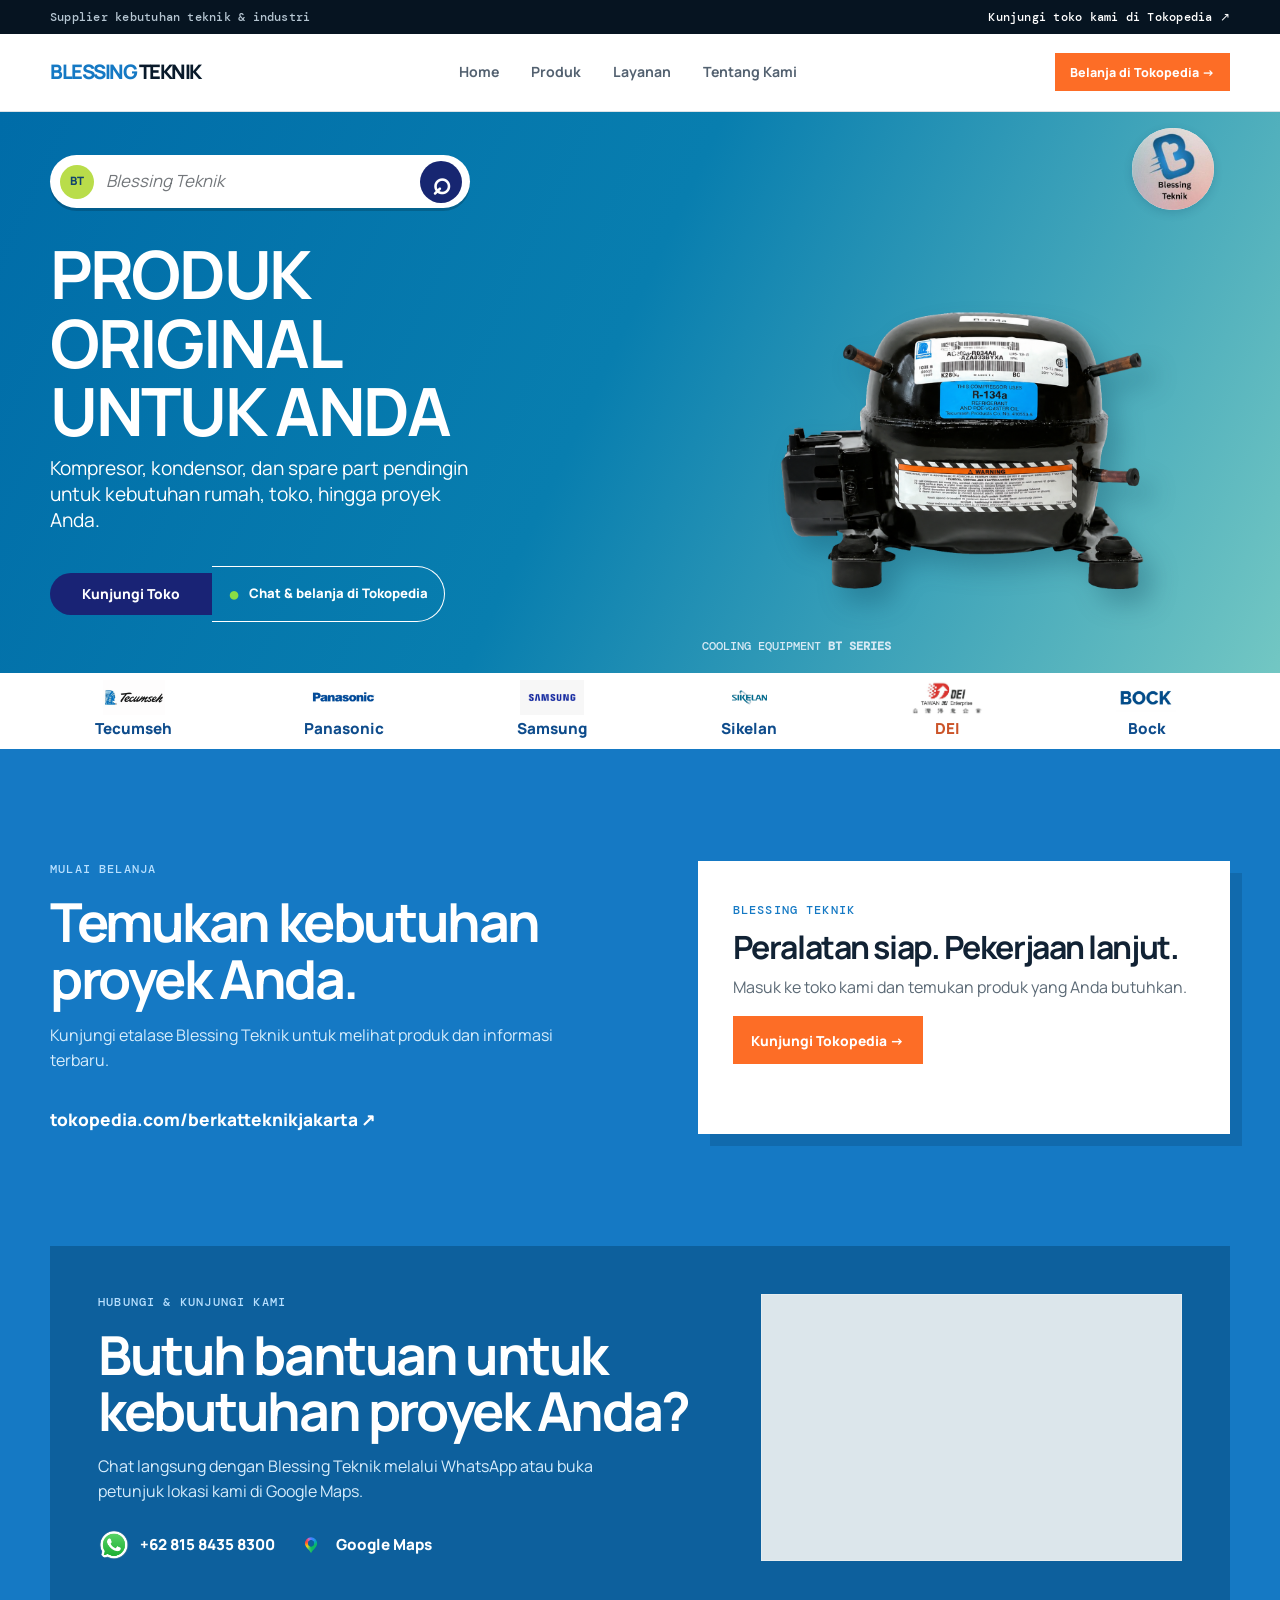
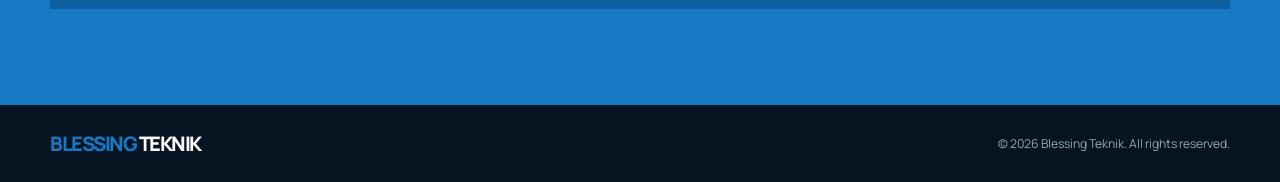
==== index.html @ a5078487 "Blend compressor cutout into hero background" ====
<!doctype html>
<html lang="id">
  <head>
    <meta charset="UTF-8" />
    <meta name="viewport" content="width=device-width, initial-scale=1.0" />
    <meta name="description" content="Blessing Teknik - supplier kebutuhan teknik, kompresor, dan peralatan industri." />
    <title>Blessing Teknik | Kebutuhan Teknik & Industri</title>
    <link rel="preconnect" href="https://fonts.googleapis.com" />
    <link rel="preconnect" href="https://fonts.gstatic.com" crossorigin />
    <link href="https://fonts.googleapis.com/css2?family=DM+Mono:wght@400;500&family=Manrope:wght@400;500;600;700;800&display=swap" rel="stylesheet" />
    <link rel="stylesheet" href="style.css" />
    <link rel="stylesheet" href="brand-strip.css" />
    <link rel="stylesheet" href="contact-map.css" />
  </head>
  <body class="home-page">
    <header class="site-header">
      <div class="utility-bar"><div class="container utility-content"><span>Supplier kebutuhan teknik & industri</span><a href="https://www.tokopedia.com/berkatteknikjakarta" target="_blank" rel="noreferrer">Kunjungi toko kami di Tokopedia ↗</a></div></div>
      <div class="container nav-wrap">
        <a class="brand" href="#top" aria-label="Blessing Teknik beranda"><span>BLESSING</span> TEKNIK</a>
        <button class="menu-toggle" type="button" aria-label="Buka navigasi" aria-expanded="false">Menu</button>
        <nav aria-label="Navigasi utama"><ul class="nav-links"><li><a href="index.html">Home</a></li><li><a href="products.html">Produk</a></li><li><a href="services.html">Layanan</a></li><li><a href="about.html">Tentang Kami</a></li></ul></nav>
        <a class="button button-small shop-link" href="https://www.tokopedia.com/berkatteknikjakarta" target="_blank" rel="noreferrer">Belanja di Tokopedia <span aria-hidden="true">→</span></a>
      </div>
    </header>

    <main id="top">
      <section class="hero hero-promo" aria-labelledby="hero-title">
        <div class="container hero-grid">
          <div class="hero-content">
            <div class="search-pill"><span class="owl-mark">BT</span><span>Blessing Teknik</span><span class="search-icon">⌕</span></div>
            <p class="eyebrow">Perlengkapan pendingin terpercaya</p>
            <h1 id="hero-title">PRODUK<br />ORIGINAL<br />UNTUK ANDA</h1>
            <p class="hero-copy">Kompresor, kondensor, dan spare part pendingin untuk kebutuhan rumah, toko, hingga proyek Anda.</p>
            <div class="hero-actions"><a class="button hero-contact" href="https://www.tokopedia.com/berkatteknikjakarta" target="_blank" rel="noreferrer">Kunjungi Toko</a><a class="whatsapp-link" href="https://www.tokopedia.com/berkatteknikjakarta" target="_blank" rel="noreferrer"><span>●</span> Chat &amp; belanja di Tokopedia</a></div>
          </div>
          <div class="hero-visual cooling-visual" aria-label="Kompresor pendingin Blessing Teknik"><img class="brand-badge" src="assets/blessing-teknik-logo.png" alt="Logo Blessing Teknik" /><img class="hero-compressor-photo" src="assets/hero-compressor-cutout.png" alt="Kompresor pendingin" /><p>COOLING EQUIPMENT <b>BT SERIES</b></p></div>
        </div>
        <div class="brand-strip"><div class="container"><div class="partner"><img src="assets/tecumseh-logo.png" alt="Tecumseh" /><span>Tecumseh</span></div><div class="partner"><img src="assets/panasonic-logo.png" alt="Panasonic" /><span>Panasonic</span></div><div class="partner"><img src="assets/samsung-logo.png" alt="Samsung" /><span>Samsung</span></div><div class="partner"><img src="assets/sikelan-logo.png" alt="Sikelan" /><span>Sikelan</span></div><div class="partner"><img src="assets/dei-logo.png" alt="DEI" /><span>DEI</span></div><div class="partner"><img src="assets/bock-logo.png" alt="Bock" /><span>Bock</span></div></div></div>
      </section>

      <section class="section products" id="products" aria-labelledby="products-title">
        <div class="container">
          <div class="section-heading split-heading"><div><p class="eyebrow">Pilihan kategori</p><h2 id="products-title">Kebutuhan teknik, satu tujuan.</h2></div><p>Temukan peralatan yang membantu pekerjaan tetap berjalan—dari pengadaan untuk workshop hingga kebutuhan di lapangan.</p></div>
          <div class="product-grid">
            <article class="product-card accent-blue"><div class="product-icon">01</div><p class="product-type">Kompresor & udara</p><h3>Tenaga andal untuk setiap pekerjaan.</h3><p>Solusi peralatan udara bertekanan untuk mendukung pekerjaan workshop dan industri.</p><a href="https://www.tokopedia.com/berkatteknikjakarta" target="_blank" rel="noreferrer">Lihat koleksi <span aria-hidden="true">→</span></a></article>
            <article class="product-card accent-yellow"><div class="product-icon">02</div><p class="product-type">Peralatan teknik</p><h3>Lengkapi meja kerja Anda.</h3><p>Pilihan alat dan perlengkapan yang dibuat untuk pekerjaan sehari-hari yang serius.</p><a href="https://www.tokopedia.com/berkatteknikjakarta" target="_blank" rel="noreferrer">Lihat koleksi <span aria-hidden="true">→</span></a></article>
            <article class="product-card accent-orange"><div class="product-icon">03</div><p class="product-type">Kebutuhan industri</p><h3>Siap menghadapi tuntutan proyek.</h3><p>Perlengkapan pilihan untuk menjaga pekerjaan teknis dan operasional tetap bergerak.</p><a href="https://www.tokopedia.com/berkatteknikjakarta" target="_blank" rel="noreferrer">Lihat koleksi <span aria-hidden="true">→</span></a></article>
          </div>
        </div>
      </section>

      <section class="solutions" id="solutions" aria-labelledby="solutions-title"><div class="container solutions-grid"><div class="solutions-number" aria-hidden="true">01</div><div><p class="eyebrow">Belanja lebih mudah</p><h2 id="solutions-title">Dari pencarian hingga checkout, dibuat sederhana.</h2></div><div class="solution-list"><article><span>01</span><div><h3>Pilih sesuai kebutuhan</h3><p>Jelajahi koleksi peralatan teknik di etalase Blessing Teknik.</p></div></article><article><span>02</span><div><h3>Belanja dengan nyaman</h3><p>Pesan langsung melalui Tokopedia dengan proses yang familiar dan aman.</p></div></article><article><span>03</span><div><h3>Siapkan pekerjaan Anda</h3><p>Dapatkan perlengkapan yang diperlukan untuk melanjutkan pekerjaan berikutnya.</p></div></article></div></div></section>

      <section class="section about" id="about" aria-labelledby="about-title"><div class="container about-grid"><div><p class="eyebrow">Tentang Blessing Teknik</p><h2 id="about-title">Pilihan praktis untuk kebutuhan teknis Anda.</h2></div><div class="about-copy"><p>Kami percaya peralatan yang tepat membuat pekerjaan lebih lancar. Karena itu, Blessing Teknik hadir untuk membantu Anda menemukan produk teknik dan industri yang sesuai—dengan belanja mudah melalui Tokopedia.</p><a class="text-link" href="https://www.tokopedia.com/berkatteknikjakarta" target="_blank" rel="noreferrer">Kunjungi toko kami <span aria-hidden="true">→</span></a></div></div></section>

      <section class="contact" id="contact" aria-labelledby="contact-title"><div class="container contact-grid"><div><p class="eyebrow">Mulai belanja</p><h2 id="contact-title">Temukan kebutuhan proyek Anda.</h2><p>Kunjungi etalase Blessing Teknik untuk melihat produk dan informasi terbaru.</p><a class="contact-shop" href="https://www.tokopedia.com/berkatteknikjakarta" target="_blank" rel="noreferrer">tokopedia.com/berkatteknikjakarta ↗</a></div><div class="shop-panel"><span class="panel-kicker">BLESSING TEKNIK</span><h3>Peralatan siap. Pekerjaan lanjut.</h3><p>Masuk ke toko kami dan temukan produk yang Anda butuhkan.</p><a class="button" href="https://www.tokopedia.com/berkatteknikjakarta" target="_blank" rel="noreferrer">Kunjungi Tokopedia <span aria-hidden="true">→</span></a></div></div></section>
      <section class="visit-section" aria-labelledby="visit-title"><div class="container visit-card"><div><p class="eyebrow">Hubungi & kunjungi kami</p><h2 id="visit-title">Butuh bantuan untuk kebutuhan proyek Anda?</h2><p>Chat langsung dengan Blessing Teknik melalui WhatsApp atau buka petunjuk lokasi kami di Google Maps.</p><div class="visit-actions"><a class="icon-contact" href="https://wa.me/6281584358300" target="_blank" rel="noreferrer"><img src="assets/whatsapp-logo.png" alt="" /> <span>+62 815 8435 8300</span></a><a class="icon-contact" href="https://maps.app.goo.gl/YnMG17HojpCTLhSA7" target="_blank" rel="noreferrer"><img src="assets/maps-logo.png" alt="" /> <span>Google Maps</span></a></div></div><div class="map-preview"><iframe title="Lokasi Blessing Teknik" src="https://www.google.com/maps?q=-6.1469091,106.8199356&z=16&output=embed" loading="lazy"></iframe></div></div></section>
    </main>

    <footer class="site-footer"><div class="container footer-wrap"><a class="brand" href="#top"><span>BLESSING</span> TEKNIK</a><p>© 2026 Blessing Teknik. All rights reserved.</p></div></footer>
    <script src="script.js"></script>
  </body>
</html>
---- style.css ----
@import url('https://fonts.googleapis.com/css2?family=DM+Mono:wght@400;500&family=Manrope:wght@400;500;600;700;800&display=swap');

:root{--navy:#091a2b;--blue:#1579c4;--orange:#fd6d26;--yellow:#ffc62a;--off:#f3f5f5;--ink:#112234;--muted:#5c6a76;--line:#dce2e6;font-family:Manrope,Arial,sans-serif;color:var(--ink)}*{box-sizing:border-box}html{scroll-behavior:smooth}body{margin:0;line-height:1.6}a{color:inherit}h1,h2,h3,p{margin-top:0}h1,h2,h3{line-height:1.06;letter-spacing:-.045em}.container{width:min(1180px,calc(100% - 3rem));margin-inline:auto}.utility-bar{background:#061421;color:#b5c5d1;font:500 .73rem 'DM Mono',monospace;letter-spacing:.02em}.utility-content{display:flex;justify-content:space-between;padding:.55rem 0}.utility-content a{color:#fff;text-decoration:none}.site-header{position:relative;z-index:3;background:#fff;border-bottom:1px solid var(--line)}.nav-wrap,.footer-wrap{display:flex;align-items:center;justify-content:space-between;gap:1rem;min-height:77px}.brand{color:var(--navy);font-weight:800;font-size:1.25rem;letter-spacing:-.075em;text-decoration:none}.brand span{color:var(--blue)}.nav-links{display:flex;gap:2rem;margin:0;padding:0;list-style:none}.nav-links a{color:#536170;font-size:.88rem;font-weight:700;text-decoration:none}.nav-links a:hover{color:var(--blue)}.button{display:inline-block;padding:.9rem 1.15rem;border:0;background:var(--orange);color:#fff;font:800 .86rem Manrope,sans-serif;text-decoration:none;cursor:pointer;transition:transform .2s,background .2s}.button:hover{background:#dc5217;transform:translateY(-2px)}.button-small{padding:.68rem .95rem;font-size:.78rem}.menu-toggle{display:none}.hero{overflow:hidden;background:var(--navy);color:#fff}.hero-grid{display:grid;grid-template-columns:1.05fr .95fr;min-height:620px}.hero-content{align-self:center;padding:5rem 0;position:relative;z-index:1}h1{max-width:10ch;margin-bottom:1.35rem;font-size:clamp(3.1rem,6.2vw,6.2rem)}h2{font-size:clamp(2.35rem,4.2vw,4.35rem);margin-bottom:1rem}h3{font-size:1.45rem}.eyebrow{margin-bottom:1rem;color:var(--blue);font:500 .74rem 'DM Mono',monospace;letter-spacing:.1em;text-transform:uppercase}.hero .eyebrow{color:#77c8ff}.hero-copy{max-width:52ch;color:#bdcad4;font-size:1.1rem}.hero-actions{display:flex;align-items:center;flex-wrap:wrap;gap:1.4rem;margin-top:2rem}.text-link{color:var(--blue);font-size:.88rem;font-weight:800;text-decoration:none}.light-link{color:#fff}.hero-proof{display:flex;gap:2rem;margin-top:4.5rem}.hero-proof div{display:grid;gap:.1rem}.hero-proof strong{color:var(--yellow);font-size:1.2rem}.hero-proof span{color:#a7b7c4;font-size:.72rem}.hero-visual{position:relative;background:linear-gradient(140deg,#105c96,#0b3151);overflow:hidden;display:grid;align-content:center;justify-items:center}.hero-visual:before{content:"";position:absolute;inset:0;background:repeating-linear-gradient(90deg,transparent 0 74px,rgba(255,255,255,.06) 75px 76px)}.pressure-mark{position:absolute;top:2.4rem;right:2.4rem;color:#75c7fc;font:500 1rem/1 'DM Mono',monospace;letter-spacing:.1em}.pressure-mark span{font-size:.55rem}.compressor-shape{width:min(82%,360px);height:280px;position:relative;border-radius:8px 38px 14px 14px;background:linear-gradient(105deg,#cad3d6,#f6f8f5 43%,#8f9da4);box-shadow:20px 28px 0 rgba(0,0,0,.17)}.compressor-panel{position:absolute;left:11%;top:15%;display:grid;place-items:center;height:44%;width:36%;border:6px solid #536168;background:#19374c;color:#fff;font-weight:800;font-size:1.2rem}.compressor-vent{position:absolute;right:10%;top:14%;width:34%;height:66%;background:repeating-linear-gradient(0deg,#65747a 0 7px,#cbd3d1 8px 13px)}.compressor-base{position:absolute;bottom:-14px;left:4%;width:92%;height:19px;border-radius:3px;background:#485358}.wheel{position:absolute;bottom:-35px;width:25px;height:25px;border-radius:50%;background:#1c262b}.wheel-one{left:14%}.wheel-two{right:14%}.hero-visual p{position:absolute;bottom:2rem;left:2rem;margin:0;font:500 .75rem 'DM Mono',monospace;color:#d7e9f4}.section{padding:7rem 0}.split-heading{display:grid;grid-template-columns:1.15fr .65fr;gap:3rem;align-items:end;margin-bottom:3.3rem}.split-heading>p{color:var(--muted);margin:0}.product-grid{display:grid;grid-template-columns:repeat(3,1fr);gap:1px;background:var(--line);border:1px solid var(--line)}.product-card{min-height:350px;padding:2.1rem;background:#fff;border-top:5px solid var(--blue)}.accent-yellow{border-top-color:var(--yellow)}.accent-orange{border-top-color:var(--orange)}.product-icon{color:#83909a;font:500 .75rem 'DM Mono',monospace}.product-type{margin:3.6rem 0 .65rem;color:var(--blue);font:500 .72rem 'DM Mono',monospace;letter-spacing:.06em;text-transform:uppercase}.accent-yellow .product-type{color:#b47a00}.accent-orange .product-type{color:#d85012}.product-card p:not(.product-type){color:var(--muted);font-size:.92rem}.product-card a{display:inline-block;margin-top:.6rem;color:var(--ink);font-size:.82rem;font-weight:800;text-decoration:none}.solutions{padding:7rem 0;background:var(--off)}.solutions-grid{display:grid;grid-template-columns:.25fr .9fr 1fr;gap:3rem}.solutions-number{color:var(--blue);font:500 .8rem 'DM Mono',monospace}.solution-list{border-top:1px solid #cbd4d8}.solution-list article{display:grid;grid-template-columns:40px 1fr;gap:1rem;padding:1.15rem 0;border-bottom:1px solid #cbd4d8}.solution-list span{color:var(--blue);font:500 .7rem 'DM Mono',monospace}.solution-list h3{margin-bottom:.28rem;font-size:1.08rem}.solution-list p{margin:0;color:var(--muted);font-size:.85rem}.about{background:var(--navy);color:#fff}.about-grid,.contact-grid{display:grid;grid-template-columns:1fr 1fr;gap:clamp(3rem,9vw,10rem)}.about .eyebrow{color:#76c9ff}.about-copy{align-self:end}.about-copy p{color:#bac9d4;font-size:1.13rem}.about .text-link{color:#fff}.contact{padding:7rem 0;background:var(--blue);color:#fff}.contact .eyebrow{color:#b8e0ff}.contact p{color:#d7edfc}.contact-shop{display:inline-block;margin-top:1rem;color:#fff;font-size:1.08rem;font-weight:800;text-decoration:none}.shop-panel{padding:2.2rem;background:#fff;color:var(--ink);box-shadow:12px 12px 0 rgba(5,40,67,.18)}.shop-panel h3{font-size:2rem;margin:.6rem 0}.shop-panel p{color:var(--muted)}.panel-kicker{color:var(--blue);font:500 .72rem 'DM Mono',monospace;letter-spacing:.1em}.site-footer{background:#061421;color:#94a7b5}.site-footer .brand{color:#fff}.site-footer p{margin:0;font-size:.76rem}
@media(max-width:760px){.container{width:min(100% - 2rem,1180px)}.utility-content{font-size:.64rem}.utility-content span{display:none}.nav-wrap{min-height:64px}.menu-toggle{display:block;border:0;background:transparent;color:var(--ink);font:800 .78rem Manrope,sans-serif;order:2}.shop-link{display:none}.nav-wrap nav{order:3}.nav-links{display:none;position:absolute;top:64px;left:0;right:0;padding:1.2rem 1rem;background:#fff;border-bottom:1px solid var(--line);flex-direction:column;gap:1rem}.nav-links.is-open{display:flex}.hero-grid,.split-heading,.solutions-grid,.about-grid,.contact-grid{grid-template-columns:1fr}.hero-content{padding:4.5rem 0 3rem}.hero-visual{min-height:330px}.hero-proof{margin-top:3rem;gap:1.1rem}.hero-proof strong{font-size:1rem}.section,.solutions,.contact{padding:4.5rem 0}.split-heading{gap:0}.product-grid{grid-template-columns:1fr}.product-card{min-height:auto}.product-type{margin-top:2.5rem}.solutions-grid{gap:1.5rem}.solutions-number{display:none}.footer-wrap{align-items:flex-start;flex-direction:column;min-height:0;padding:1.2rem 0}}

/* Promotional refrigeration hero based on the supplied banner reference. */
.hero-promo{background:linear-gradient(115deg,#006ca8 0%,#087eaf 46%,#77cac4 100%)}.hero-promo .hero-grid{min-height:510px}.hero-promo .hero-content{padding:2.7rem 0 3.2rem}.search-pill{display:flex;align-items:center;gap:.75rem;width:min(420px,100%);padding:.36rem .48rem .36rem .65rem;border-radius:999px;background:#fff;color:#73777b;font-size:1.05rem;font-style:italic;box-shadow:0 3px 0 rgba(0,0,0,.18)}.owl-mark,.search-icon{display:grid;place-items:center;border-radius:50%;font-style:normal;font-weight:800}.owl-mark{width:34px;height:34px;background:#b9dd4a;color:#12456c;font-size:.72rem}.search-icon{width:42px;height:42px;margin-left:auto;background:#172671;color:#fff;font-size:2rem;line-height:1}.hero-promo .eyebrow{display:none}.hero-promo h1{max-width:12ch;margin:2rem 0 .65rem;font-size:clamp(2.6rem,5.2vw,4.65rem);letter-spacing:-.035em;line-height:1.03}.hero-promo .hero-copy{max-width:35ch;font-size:1.2rem;line-height:1.35;color:#fff}.hero-promo .hero-actions{gap:0;margin-top:2rem}.hero-contact{border-radius:999px 0 0 999px;background:#192375;padding:.72rem 2rem}.hero-contact:hover{background:#101954}.whatsapp-link{display:inline-flex;align-items:center;gap:.55rem;border:1px solid #fff;border-left:0;border-radius:0 999px 999px 0;padding:.67rem 1rem;color:#fff;font-size:.82rem;font-weight:800;text-decoration:none}.whatsapp-link span{color:#8add45;font-size:1.25rem}.cooling-visual{min-height:510px;background:none}.cooling-visual:before{display:none}.brand-badge{position:absolute;top:1.5rem;right:1.2rem;display:grid;place-items:center;color:#16266e;text-align:center}.brand-badge b{display:grid;place-items:center;width:74px;height:38px;border-radius:50%;border:4px solid #16266e;font-size:1.65rem;letter-spacing:-.2em}.brand-badge small{margin-top:.25rem;font-size:.43rem;font-weight:800}.condenser{position:absolute;display:flex;gap:6px;padding:10px;background:#f4f2e9;border:2px solid #d4d5cd;box-shadow:0 7px 12px rgba(0,39,70,.2)}.condenser i{display:block;width:45px;height:45px;border-radius:50%;border:6px solid #252e35;background:repeating-conic-gradient(#1b2228 0deg 20deg,#4b5258 21deg 42deg);box-shadow:inset 0 0 0 2px #687079}.condenser-large{top:90px;left:31%;transform:scale(1.2)}.condenser-tall{top:65px;left:7%;padding:12px}.condenser-tall i{width:67px;height:67px}.condenser-wide{top:144px;right:-3%;transform:scale(.94)}.compressor{position:absolute;width:82px;height:105px;border-radius:16px 16px 9px 9px;background:linear-gradient(90deg,#071a27,#303b43 55%,#03080c);box-shadow:8px 9px 9px rgba(0,42,65,.2)}.compressor:before{content:"";position:absolute;top:-17px;left:16px;width:48px;height:25px;border-radius:50% 50% 20% 20%;background:#101a21}.compressor:after{content:"";position:absolute;bottom:-9px;left:8px;width:66px;height:12px;border-radius:2px;background:#172029}.compressor-left{bottom:83px;left:2%;transform:scale(.85)}.compressor-center{bottom:83px;left:24%;transform:scale(.92);background:linear-gradient(90deg,#071a27,#218298 55%,#03080c)}.compressor-tall{bottom:79px;right:25%;height:125px;width:65px}.compressor-right{bottom:81px;right:5%;transform:scale(1.05)}.blue-pump{position:absolute;bottom:24px;width:108px;height:64px;border-radius:45% 23% 30% 25%;background:linear-gradient(140deg,#52b5fb,#0051bd);box-shadow:7px 8px 10px rgba(0,39,70,.2)}.blue-pump:before{content:"";position:absolute;width:43px;height:43px;left:23px;top:10px;border:7px dotted #75c3ff;border-radius:50%}.pump-one{right:24%;transform:scale(.84)}.pump-two{right:3%;bottom:18px;transform:scale(1.12)}.cooling-visual p{bottom:1.2rem}.brand-strip{position:relative;z-index:1;background:#fff;color:#0e4c8c}.brand-strip .container{display:flex;align-items:center;justify-content:space-around;min-height:62px;font-weight:800;font-size:clamp(.75rem,1.7vw,1.4rem);letter-spacing:-.08em}.brand-strip span:nth-child(3){letter-spacing:.07em}.brand-strip span:nth-child(4){color:#347f8c}.brand-strip span:nth-child(5){color:#cb5429}
@media(max-width:760px){.hero-promo .hero-grid{min-height:0}.hero-promo .hero-content{padding:2rem 0 2.75rem}.hero-promo h1{font-size:clamp(2.55rem,12vw,3.8rem);margin:1.5rem 0 .75rem}.hero-promo .hero-copy{font-size:1rem}.cooling-visual{min-height:360px}.condenser-large{top:72px;left:26%;transform:scale(.85)}.condenser-tall{top:45px;left:2%;transform:scale(.7)}.condenser-wide{top:145px;right:-15%;transform:scale(.66)}.compressor-left{bottom:55px;left:2%;transform:scale(.57)}.compressor-center{bottom:54px;left:25%;transform:scale(.6)}.compressor-tall{bottom:54px;right:25%;transform:scale(.65)}.compressor-right{bottom:55px;right:4%;transform:scale(.67)}.blue-pump{bottom:10px;transform:scale(.55)}.pump-one{right:27%}.pump-two{right:2%}.brand-strip .container{min-height:48px;gap:.55rem;overflow:hidden;justify-content:flex-start;white-space:nowrap}.whatsapp-link{font-size:.68rem;padding:.72rem .8rem}.hero-contact{padding:.76rem 1.2rem}}

/* Customer-supplied product and brand artwork. */
.cooling-visual .brand-badge{top:1rem;right:1rem;width:82px;height:82px;object-fit:contain;border-radius:50%;background:#fff;box-shadow:0 3px 10px rgba(3,44,73,.16)}.hero-compressor-photo{position:absolute;right:0;bottom:1.8rem;width:min(96%,510px);max-height:390px;object-fit:contain;mix-blend-mode:multiply;filter:drop-shadow(12px 15px 12px rgba(1,46,73,.25))}.brand-strip .container{gap:clamp(.55rem,2.1vw,2rem)}.partner{display:grid;justify-items:center;align-content:center;gap:.05rem;min-width:68px;color:#0e4c8c;font-size:clamp(.55rem,1vw,.75rem);font-weight:800;letter-spacing:0}.partner img{display:block;width:clamp(42px,6vw,88px);height:25px;object-fit:contain;mix-blend-mode:multiply}.partner:nth-child(2) img{width:clamp(60px,9vw,130px)}.partner:nth-child(3) img{width:clamp(52px,7vw,96px)}.partner:nth-child(5){color:#cb5429}.partner.text-only{padding-top:9px}.partner span{text-transform:none}
@media(max-width:760px){.cooling-visual .brand-badge{width:62px;height:62px;top:.7rem;right:.7rem}.hero-compressor-photo{width:105%;right:-3%;bottom:1.25rem;max-height:285px}.brand-strip .container{gap:.3rem;justify-content:space-between;overflow:visible;white-space:normal}.partner{min-width:0;font-size:.46rem}.partner img{width:42px;height:19px}.partner:nth-child(2) img{width:55px}.partner:nth-child(3) img{width:48px}.partner.text-only{padding-top:6px}}
---- brand-strip.css ----
.brand-strip .container { min-height: 76px; gap: clamp(.7rem, 2.4vw, 2.4rem); }
.partner { gap: .18rem; min-width: 78px; font-size: clamp(.68rem, 1.2vw, .95rem); }
.partner img { width: clamp(54px, 7.2vw, 108px); height: 35px; }
.hero-compressor-photo { mix-blend-mode: normal; }
.home-page .products, .home-page .solutions, .home-page .about { display: none; }

@media (max-width: 760px) {
  .brand-strip .container { min-height: 58px; }
  .partner { font-size: .54rem; }
  .partner img { width: 48px; height: 24px; }
}
---- contact-map.css ----
.visit-section { padding: 0 0 6rem; background: var(--blue); color: #fff; }
.visit-card { display: grid; grid-template-columns: 1.2fr .8fr; gap: 2rem; padding: 3rem; background: #0d609d; }
.visit-card .eyebrow { color: #b8e0ff; }.visit-card h2 { max-width: 17ch; margin-bottom: .9rem; }.visit-card p:not(.eyebrow) { max-width: 53ch; color: #d7edfc; }
.visit-actions { display: flex; flex-wrap: wrap; gap: 1.25rem; margin-top: 1.5rem; }.icon-contact { display: inline-flex; align-items: center; gap: .6rem; color: #fff; font-size: .95rem; font-weight: 800; text-decoration: none; }.icon-contact img { width: 32px; height: 32px; object-fit: contain; }.icon-contact:first-child img { border-radius: 50%; }.icon-contact:hover { color: #b8e0ff; }
.map-preview { min-height: 250px; overflow: hidden; background: #dce6eb; box-shadow: inset 0 0 0 1px rgba(255,255,255,.25); }.map-preview iframe { display: block; width: 100%; height: 100%; min-height: 250px; border: 0; }
@media (max-width:760px) { .visit-section { padding-bottom: 4.5rem; }.visit-card { grid-template-columns: 1fr; padding: 2rem 1rem; }.map-preview, .map-preview iframe { min-height: 220px; } }
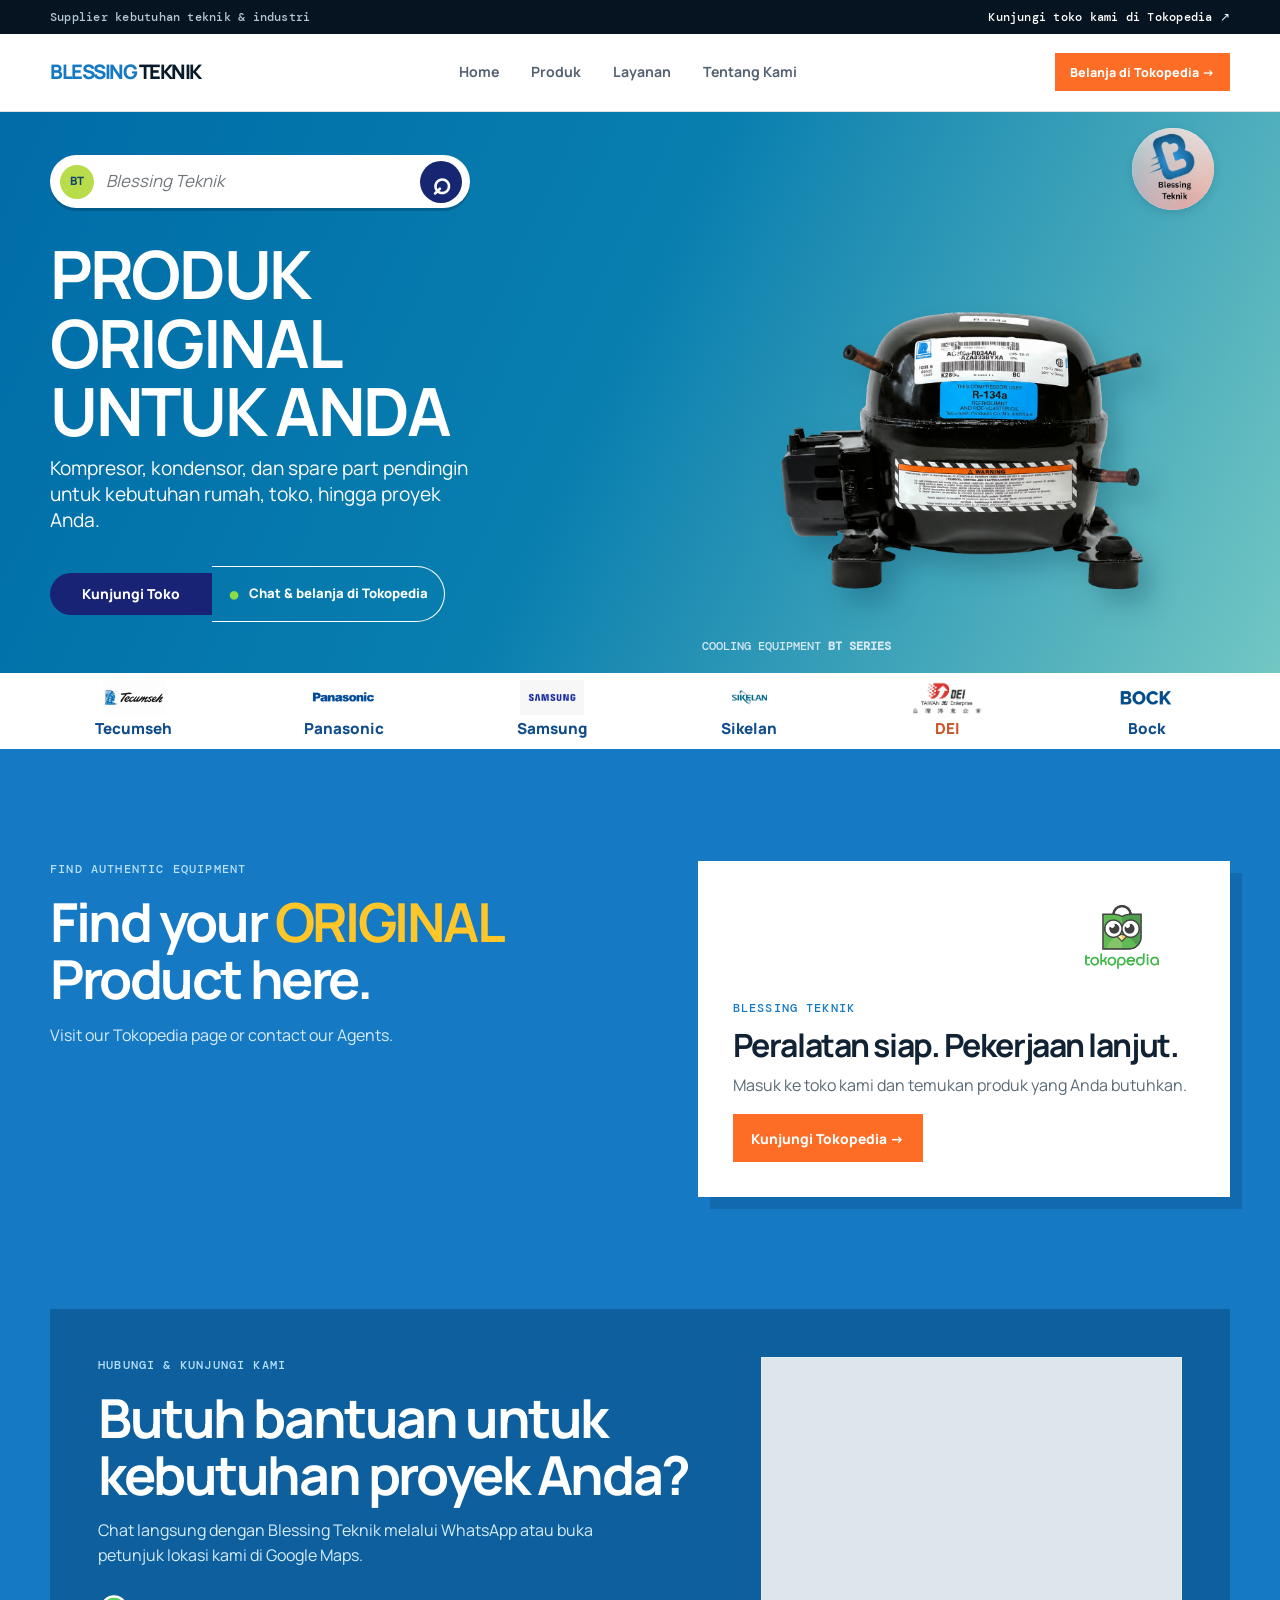
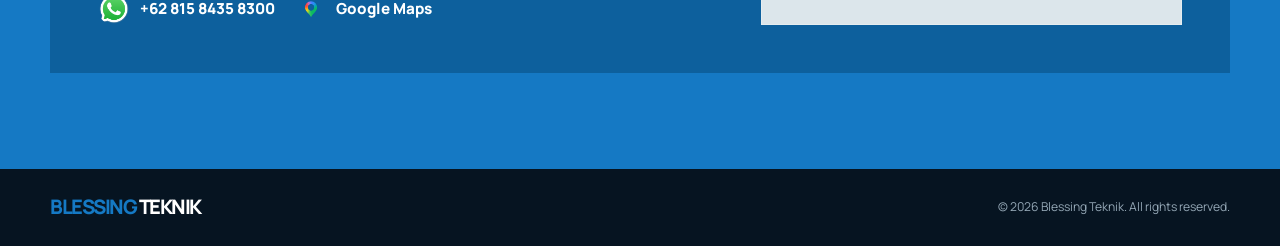
==== commit 8478d0dd: "Refresh Tokopedia call to action" ====
--- a/index.html
+++ b/index.html
@@ -53,7 +53,7 @@
 
       <section class="section about" id="about" aria-labelledby="about-title"><div class="container about-grid"><div><p class="eyebrow">Tentang Blessing Teknik</p><h2 id="about-title">Pilihan praktis untuk kebutuhan teknis Anda.</h2></div><div class="about-copy"><p>Kami percaya peralatan yang tepat membuat pekerjaan lebih lancar. Karena itu, Blessing Teknik hadir untuk membantu Anda menemukan produk teknik dan industri yang sesuai—dengan belanja mudah melalui Tokopedia.</p><a class="text-link" href="https://www.tokopedia.com/berkatteknikjakarta" target="_blank" rel="noreferrer">Kunjungi toko kami <span aria-hidden="true">→</span></a></div></div></section>
 
-      <section class="contact" id="contact" aria-labelledby="contact-title"><div class="container contact-grid"><div><p class="eyebrow">Mulai belanja</p><h2 id="contact-title">Temukan kebutuhan proyek Anda.</h2><p>Kunjungi etalase Blessing Teknik untuk melihat produk dan informasi terbaru.</p><a class="contact-shop" href="https://www.tokopedia.com/berkatteknikjakarta" target="_blank" rel="noreferrer">tokopedia.com/berkatteknikjakarta ↗</a></div><div class="shop-panel"><span class="panel-kicker">BLESSING TEKNIK</span><h3>Peralatan siap. Pekerjaan lanjut.</h3><p>Masuk ke toko kami dan temukan produk yang Anda butuhkan.</p><a class="button" href="https://www.tokopedia.com/berkatteknikjakarta" target="_blank" rel="noreferrer">Kunjungi Tokopedia <span aria-hidden="true">→</span></a></div></div></section>
+      <section class="contact" id="contact" aria-labelledby="contact-title"><div class="container contact-grid"><div><p class="eyebrow">Find authentic equipment</p><h2 id="contact-title">Find your <em>ORIGINAL</em> Product here.</h2><p>Visit our Tokopedia page or contact our Agents.</p></div><div class="shop-panel"><img class="tokopedia-logo" src="assets/tokopedia-logo.png" alt="Tokopedia" /><span class="panel-kicker">BLESSING TEKNIK</span><h3>Peralatan siap. Pekerjaan lanjut.</h3><p>Masuk ke toko kami dan temukan produk yang Anda butuhkan.</p><a class="button" href="https://www.tokopedia.com/berkatteknikjakarta" target="_blank" rel="noreferrer">Kunjungi Tokopedia <span aria-hidden="true">→</span></a></div></div></section>
       <section class="visit-section" aria-labelledby="visit-title"><div class="container visit-card"><div><p class="eyebrow">Hubungi & kunjungi kami</p><h2 id="visit-title">Butuh bantuan untuk kebutuhan proyek Anda?</h2><p>Chat langsung dengan Blessing Teknik melalui WhatsApp atau buka petunjuk lokasi kami di Google Maps.</p><div class="visit-actions"><a class="icon-contact" href="https://wa.me/6281584358300" target="_blank" rel="noreferrer"><img src="assets/whatsapp-logo.png" alt="" /> <span>+62 815 8435 8300</span></a><a class="icon-contact" href="https://maps.app.goo.gl/YnMG17HojpCTLhSA7" target="_blank" rel="noreferrer"><img src="assets/maps-logo.png" alt="" /> <span>Google Maps</span></a></div></div><div class="map-preview"><iframe title="Lokasi Blessing Teknik" src="https://www.google.com/maps?q=-6.1469091,106.8199356&z=16&output=embed" loading="lazy"></iframe></div></div></section>
     </main>
 
--- a/contact-map.css
+++ b/contact-map.css
@@ -4,3 +4,5 @@
 .visit-actions { display: flex; flex-wrap: wrap; gap: 1.25rem; margin-top: 1.5rem; }.icon-contact { display: inline-flex; align-items: center; gap: .6rem; color: #fff; font-size: .95rem; font-weight: 800; text-decoration: none; }.icon-contact img { width: 32px; height: 32px; object-fit: contain; }.icon-contact:first-child img { border-radius: 50%; }.icon-contact:hover { color: #b8e0ff; }
 .map-preview { min-height: 250px; overflow: hidden; background: #dce6eb; box-shadow: inset 0 0 0 1px rgba(255,255,255,.25); }.map-preview iframe { display: block; width: 100%; height: 100%; min-height: 250px; border: 0; }
 @media (max-width:760px) { .visit-section { padding-bottom: 4.5rem; }.visit-card { grid-template-columns: 1fr; padding: 2rem 1rem; }.map-preview, .map-preview iframe { min-height: 220px; } }
+.contact h2 em { color: var(--yellow); font-style: normal; }.shop-panel .tokopedia-logo { display: block; width: 145px; max-height: 82px; margin: 0 0 1rem auto; object-fit: contain; }
+@media (max-width:760px) { .shop-panel .tokopedia-logo { width: 120px; margin-left: 0; } }
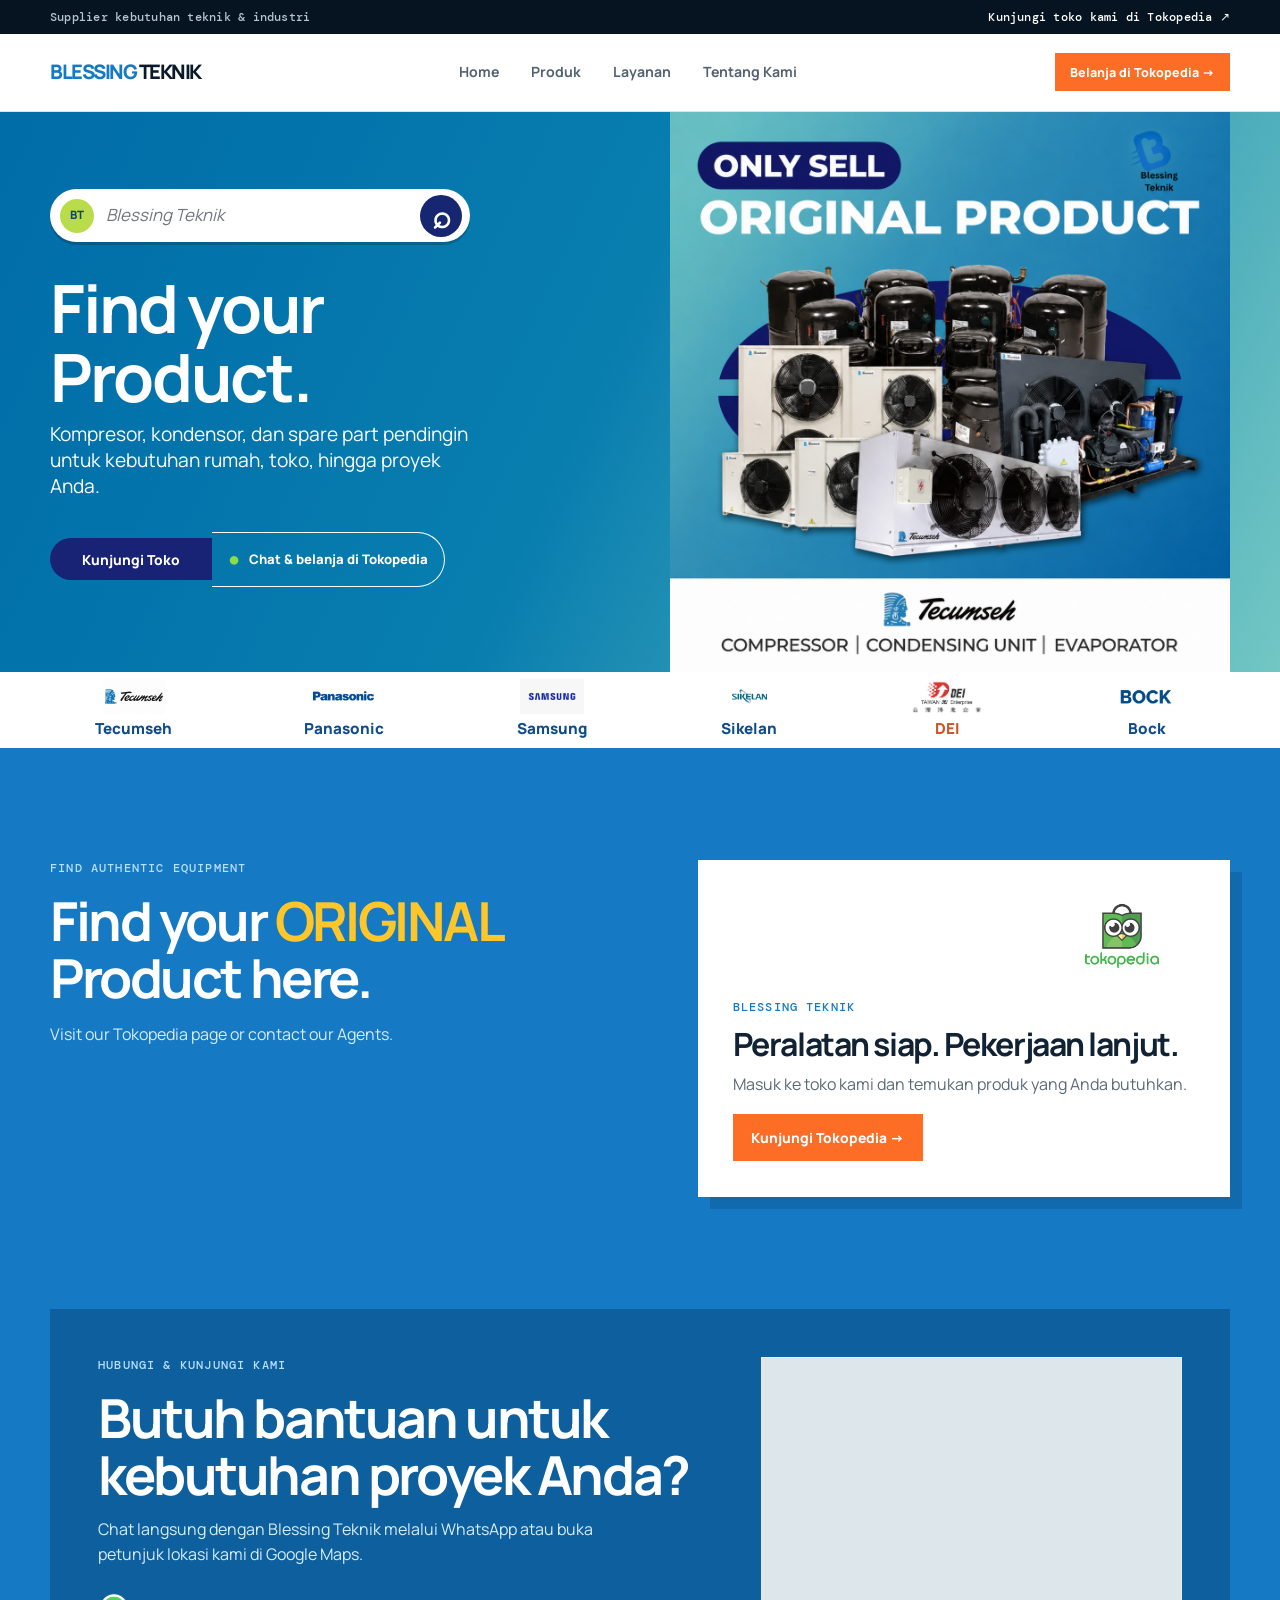
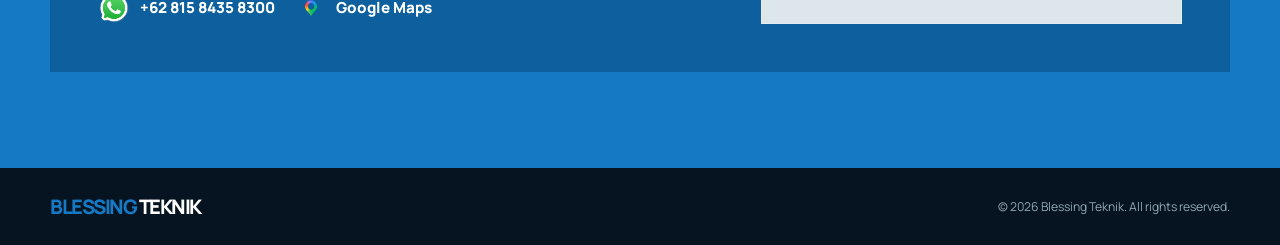
==== commit 1a207310: "Refresh homepage hero product collage" ====
--- a/index.html
+++ b/index.html
@@ -29,11 +29,11 @@
           <div class="hero-content">
             <div class="search-pill"><span class="owl-mark">BT</span><span>Blessing Teknik</span><span class="search-icon">⌕</span></div>
             <p class="eyebrow">Perlengkapan pendingin terpercaya</p>
-            <h1 id="hero-title">PRODUK<br />ORIGINAL<br />UNTUK ANDA</h1>
+            <h1 id="hero-title">Find your<br />Product.</h1>
             <p class="hero-copy">Kompresor, kondensor, dan spare part pendingin untuk kebutuhan rumah, toko, hingga proyek Anda.</p>
             <div class="hero-actions"><a class="button hero-contact" href="https://www.tokopedia.com/berkatteknikjakarta" target="_blank" rel="noreferrer">Kunjungi Toko</a><a class="whatsapp-link" href="https://www.tokopedia.com/berkatteknikjakarta" target="_blank" rel="noreferrer"><span>●</span> Chat &amp; belanja di Tokopedia</a></div>
           </div>
-          <div class="hero-visual cooling-visual" aria-label="Kompresor pendingin Blessing Teknik"><img class="brand-badge" src="assets/blessing-teknik-logo.png" alt="Logo Blessing Teknik" /><img class="hero-compressor-photo" src="assets/hero-compressor-cutout.png" alt="Kompresor pendingin" /><p>COOLING EQUIPMENT <b>BT SERIES</b></p></div>
+          <div class="hero-visual cooling-visual" aria-label="Produk pendingin Blessing Teknik"><img class="hero-collage" src="assets/hero-product-collage.png" alt="Pilihan produk pendingin Blessing Teknik" /></div>
         </div>
         <div class="brand-strip"><div class="container"><div class="partner"><img src="assets/tecumseh-logo.png" alt="Tecumseh" /><span>Tecumseh</span></div><div class="partner"><img src="assets/panasonic-logo.png" alt="Panasonic" /><span>Panasonic</span></div><div class="partner"><img src="assets/samsung-logo.png" alt="Samsung" /><span>Samsung</span></div><div class="partner"><img src="assets/sikelan-logo.png" alt="Sikelan" /><span>Sikelan</span></div><div class="partner"><img src="assets/dei-logo.png" alt="DEI" /><span>DEI</span></div><div class="partner"><img src="assets/bock-logo.png" alt="Bock" /><span>Bock</span></div></div></div>
       </section>
--- a/brand-strip.css
+++ b/brand-strip.css
@@ -2,6 +2,7 @@
 .partner { gap: .18rem; min-width: 78px; font-size: clamp(.68rem, 1.2vw, .95rem); }
 .partner img { width: clamp(54px, 7.2vw, 108px); height: 35px; }
 .hero-compressor-photo { mix-blend-mode: normal; }
+.hero-collage { display: block; width: 100%; height: 100%; object-fit: contain; }
 .home-page .products, .home-page .solutions, .home-page .about { display: none; }
 
 @media (max-width: 760px) {
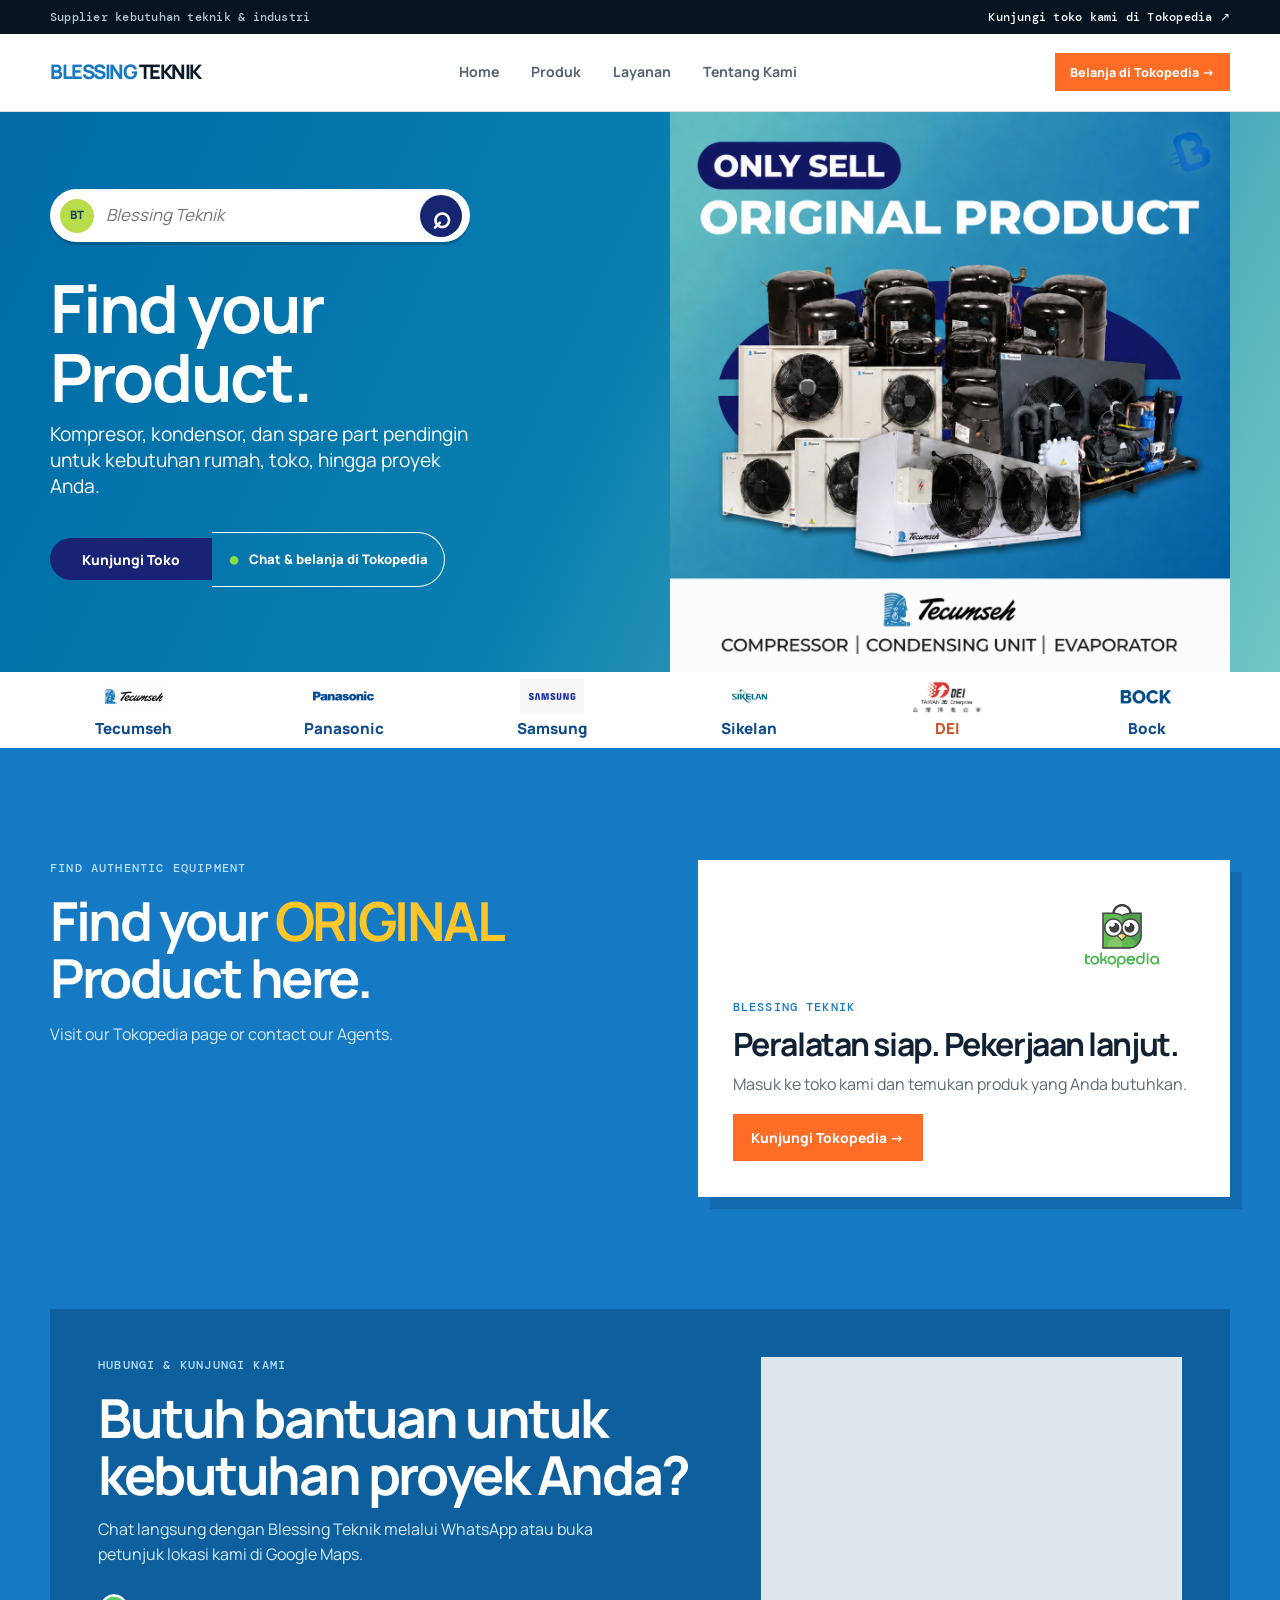
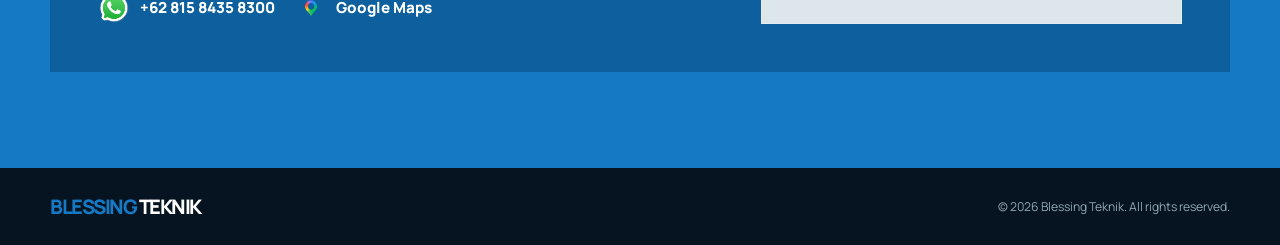
==== commit 23e2e5cf: "Refresh hero collage asset version" ====
--- a/index.html
+++ b/index.html
@@ -33,7 +33,7 @@
             <p class="hero-copy">Kompresor, kondensor, dan spare part pendingin untuk kebutuhan rumah, toko, hingga proyek Anda.</p>
             <div class="hero-actions"><a class="button hero-contact" href="https://www.tokopedia.com/berkatteknikjakarta" target="_blank" rel="noreferrer">Kunjungi Toko</a><a class="whatsapp-link" href="https://www.tokopedia.com/berkatteknikjakarta" target="_blank" rel="noreferrer"><span>●</span> Chat &amp; belanja di Tokopedia</a></div>
           </div>
-          <div class="hero-visual cooling-visual" aria-label="Produk pendingin Blessing Teknik"><img class="hero-collage" src="assets/hero-product-collage.png" alt="Pilihan produk pendingin Blessing Teknik" /></div>
+          <div class="hero-visual cooling-visual" aria-label="Produk pendingin Blessing Teknik"><img class="hero-collage" src="assets/hero-product-collage.png?v=2" alt="Pilihan produk pendingin Blessing Teknik" /></div>
         </div>
         <div class="brand-strip"><div class="container"><div class="partner"><img src="assets/tecumseh-logo.png" alt="Tecumseh" /><span>Tecumseh</span></div><div class="partner"><img src="assets/panasonic-logo.png" alt="Panasonic" /><span>Panasonic</span></div><div class="partner"><img src="assets/samsung-logo.png" alt="Samsung" /><span>Samsung</span></div><div class="partner"><img src="assets/sikelan-logo.png" alt="Sikelan" /><span>Sikelan</span></div><div class="partner"><img src="assets/dei-logo.png" alt="DEI" /><span>DEI</span></div><div class="partner"><img src="assets/bock-logo.png" alt="Bock" /><span>Bock</span></div></div></div>
       </section>
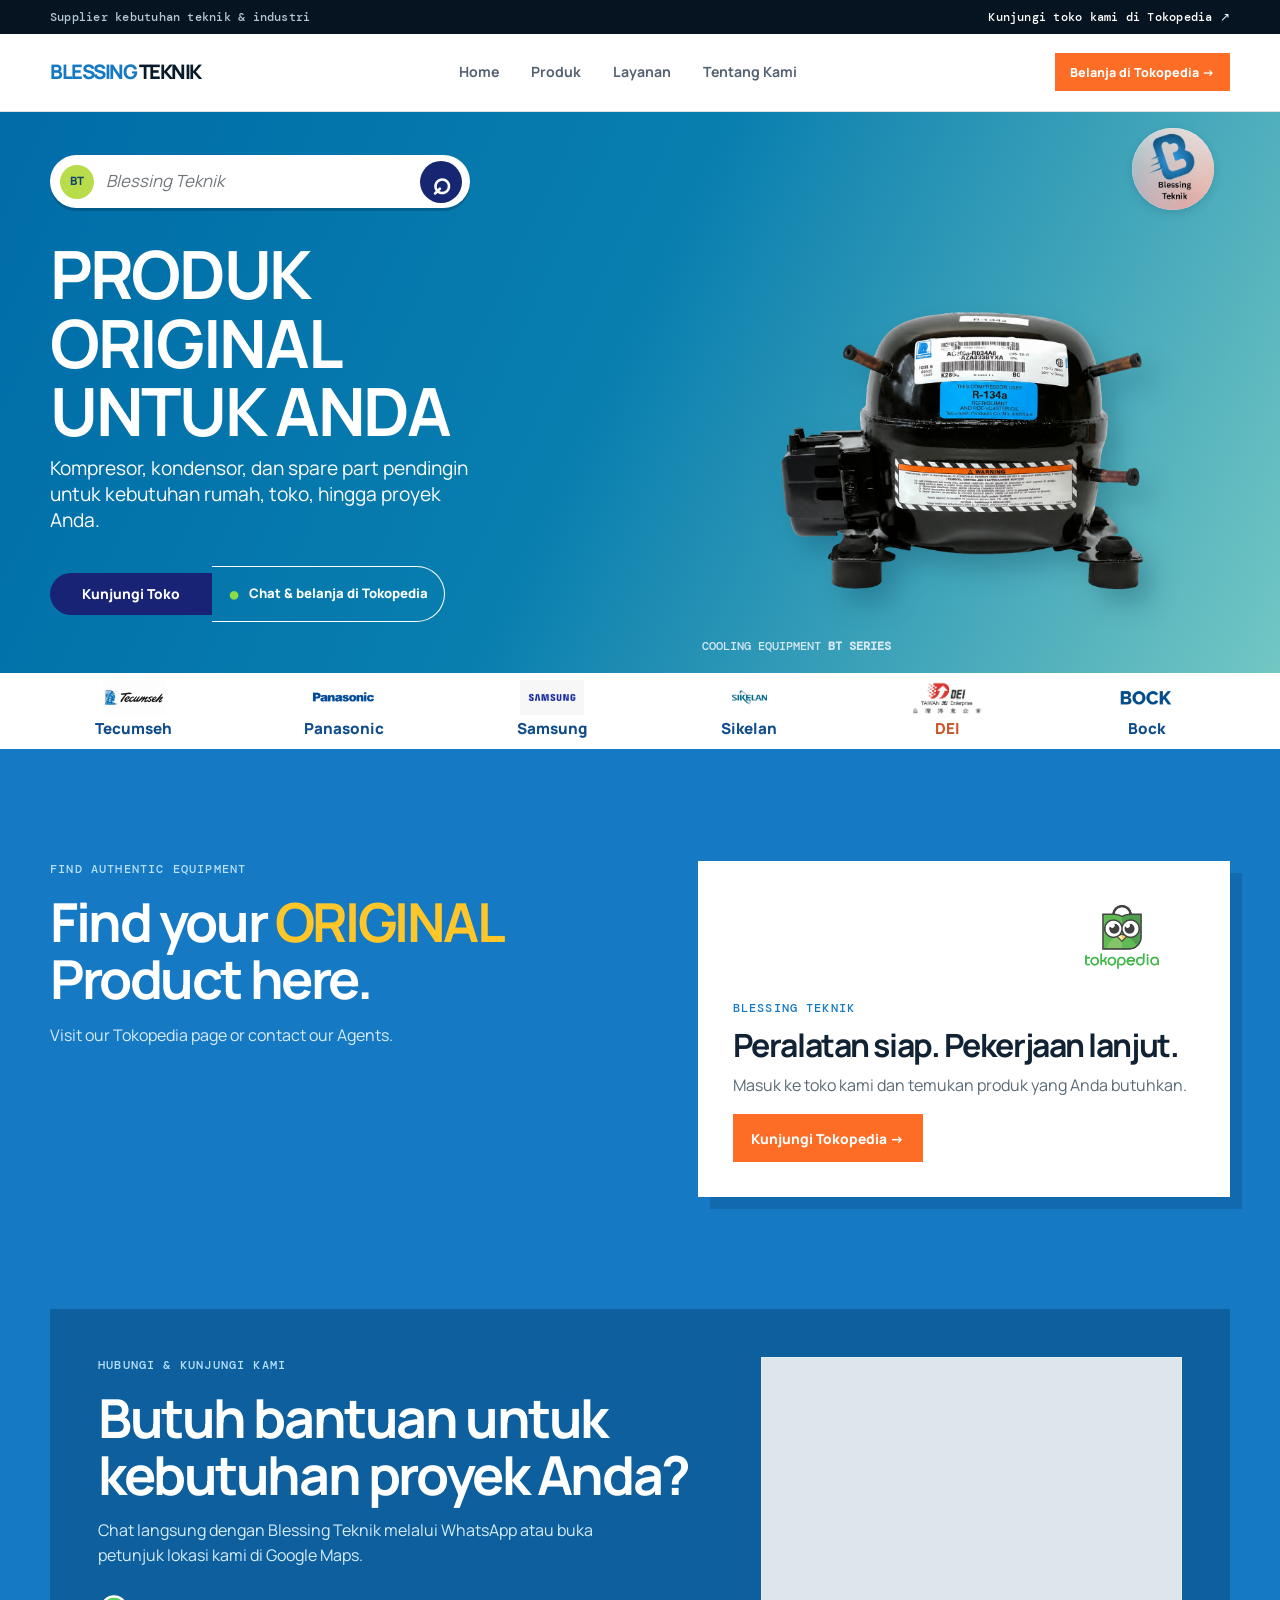
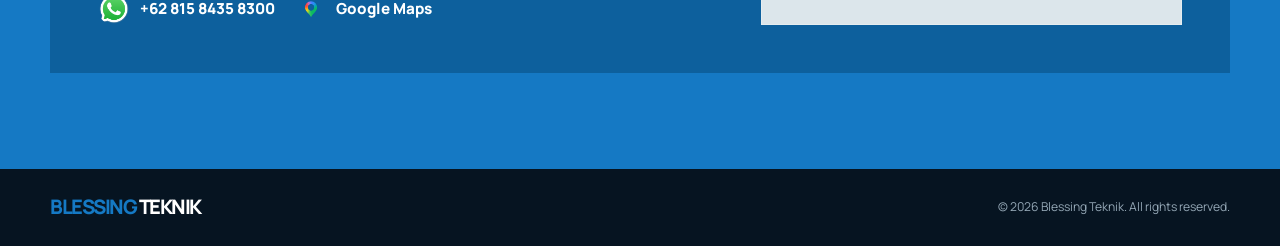
==== commit 1d2ff3ac: "Move product collage hero to Produk page" ====
--- a/index.html
+++ b/index.html
@@ -29,11 +29,11 @@
           <div class="hero-content">
             <div class="search-pill"><span class="owl-mark">BT</span><span>Blessing Teknik</span><span class="search-icon">⌕</span></div>
             <p class="eyebrow">Perlengkapan pendingin terpercaya</p>
-            <h1 id="hero-title">Find your<br />Product.</h1>
+            <h1 id="hero-title">PRODUK<br />ORIGINAL<br />UNTUK ANDA</h1>
             <p class="hero-copy">Kompresor, kondensor, dan spare part pendingin untuk kebutuhan rumah, toko, hingga proyek Anda.</p>
             <div class="hero-actions"><a class="button hero-contact" href="https://www.tokopedia.com/berkatteknikjakarta" target="_blank" rel="noreferrer">Kunjungi Toko</a><a class="whatsapp-link" href="https://www.tokopedia.com/berkatteknikjakarta" target="_blank" rel="noreferrer"><span>●</span> Chat &amp; belanja di Tokopedia</a></div>
           </div>
-          <div class="hero-visual cooling-visual" aria-label="Produk pendingin Blessing Teknik"><img class="hero-collage" src="assets/hero-product-collage.png?v=2" alt="Pilihan produk pendingin Blessing Teknik" /></div>
+          <div class="hero-visual cooling-visual" aria-label="Kompresor pendingin Blessing Teknik"><img class="brand-badge" src="assets/blessing-teknik-logo.png" alt="Logo Blessing Teknik" /><img class="hero-compressor-photo" src="assets/hero-compressor-cutout.png" alt="Kompresor pendingin" /><p>COOLING EQUIPMENT <b>BT SERIES</b></p></div>
         </div>
         <div class="brand-strip"><div class="container"><div class="partner"><img src="assets/tecumseh-logo.png" alt="Tecumseh" /><span>Tecumseh</span></div><div class="partner"><img src="assets/panasonic-logo.png" alt="Panasonic" /><span>Panasonic</span></div><div class="partner"><img src="assets/samsung-logo.png" alt="Samsung" /><span>Samsung</span></div><div class="partner"><img src="assets/sikelan-logo.png" alt="Sikelan" /><span>Sikelan</span></div><div class="partner"><img src="assets/dei-logo.png" alt="DEI" /><span>DEI</span></div><div class="partner"><img src="assets/bock-logo.png" alt="Bock" /><span>Bock</span></div></div></div>
       </section>
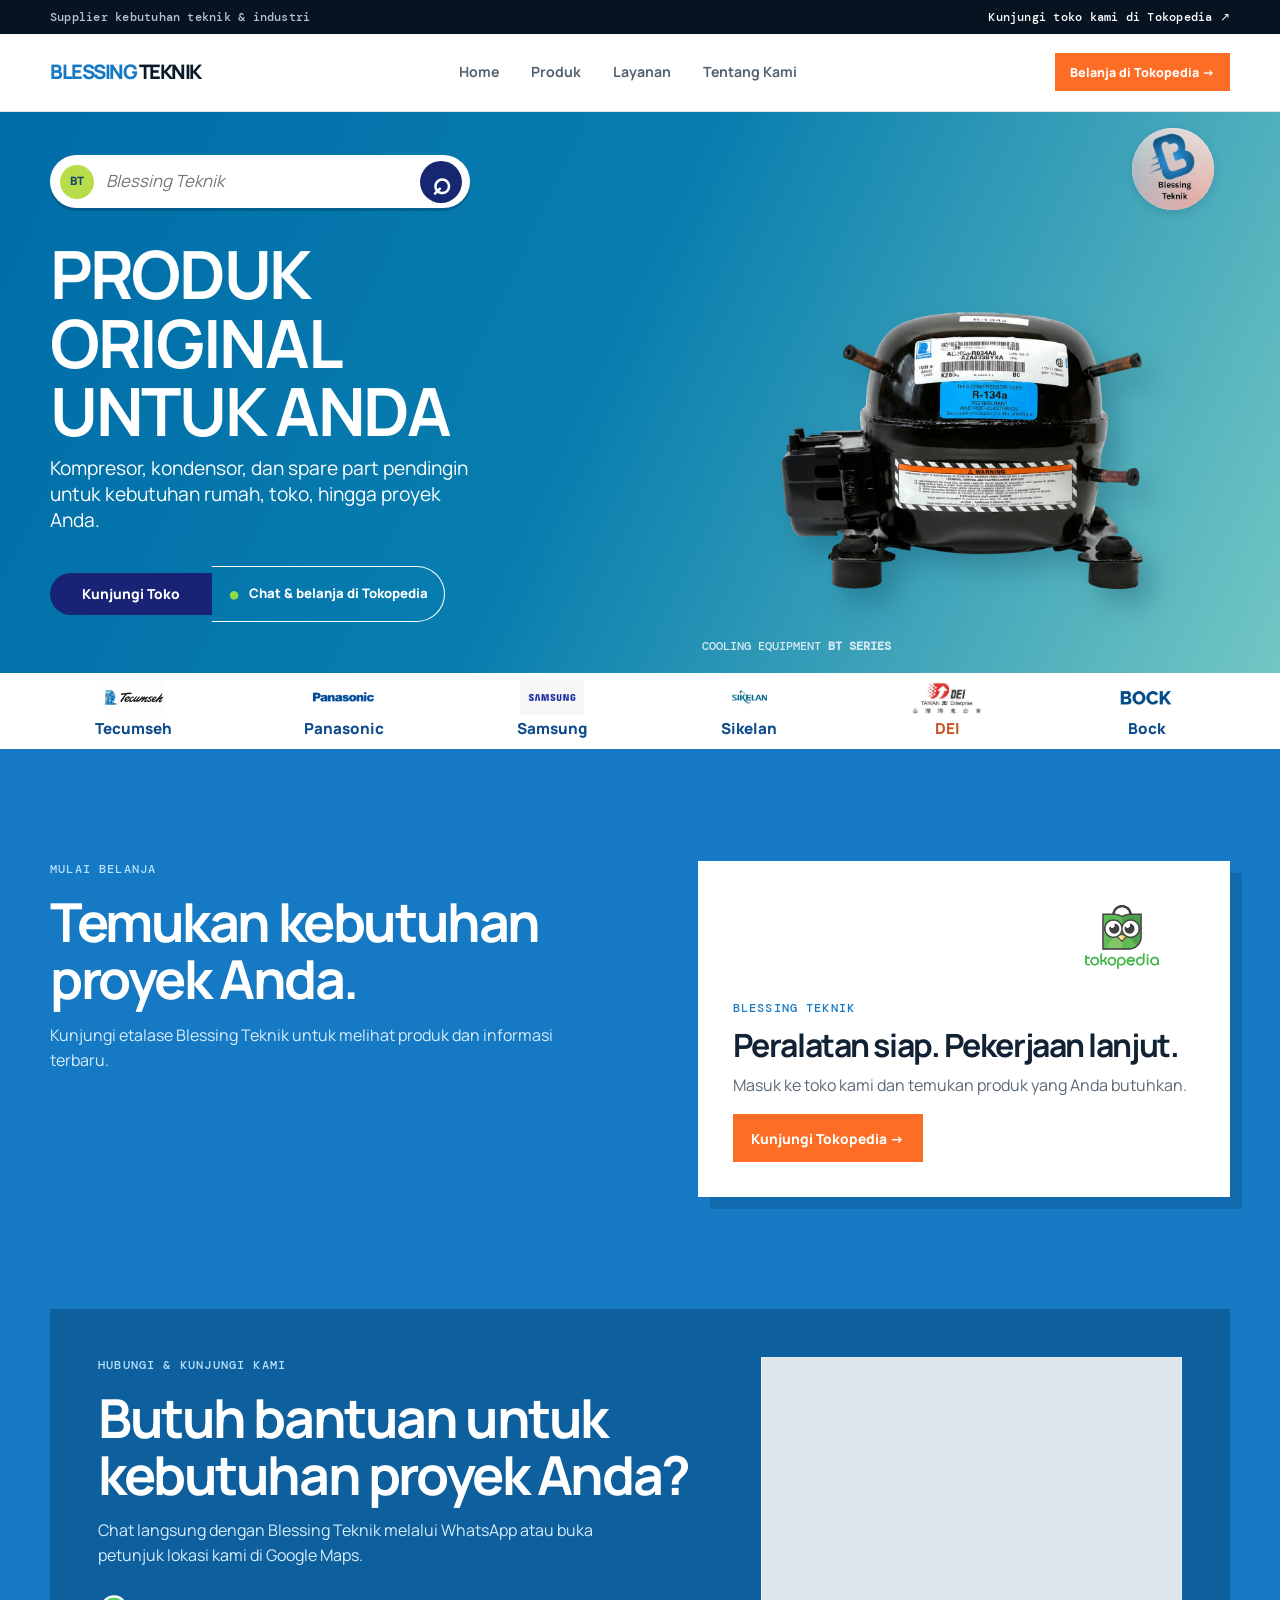
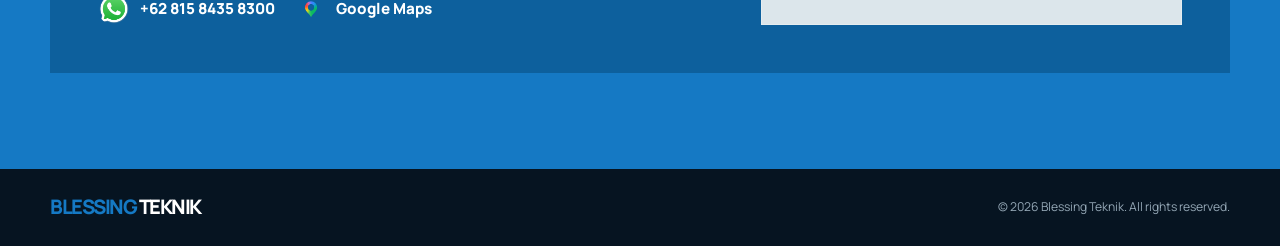
==== commit 3d6f24d5: "Move product call to action copy to Produk page" ====
--- a/index.html
+++ b/index.html
@@ -53,7 +53,7 @@
 
       <section class="section about" id="about" aria-labelledby="about-title"><div class="container about-grid"><div><p class="eyebrow">Tentang Blessing Teknik</p><h2 id="about-title">Pilihan praktis untuk kebutuhan teknis Anda.</h2></div><div class="about-copy"><p>Kami percaya peralatan yang tepat membuat pekerjaan lebih lancar. Karena itu, Blessing Teknik hadir untuk membantu Anda menemukan produk teknik dan industri yang sesuai—dengan belanja mudah melalui Tokopedia.</p><a class="text-link" href="https://www.tokopedia.com/berkatteknikjakarta" target="_blank" rel="noreferrer">Kunjungi toko kami <span aria-hidden="true">→</span></a></div></div></section>
 
-      <section class="contact" id="contact" aria-labelledby="contact-title"><div class="container contact-grid"><div><p class="eyebrow">Find authentic equipment</p><h2 id="contact-title">Find your <em>ORIGINAL</em> Product here.</h2><p>Visit our Tokopedia page or contact our Agents.</p></div><div class="shop-panel"><img class="tokopedia-logo" src="assets/tokopedia-logo.png" alt="Tokopedia" /><span class="panel-kicker">BLESSING TEKNIK</span><h3>Peralatan siap. Pekerjaan lanjut.</h3><p>Masuk ke toko kami dan temukan produk yang Anda butuhkan.</p><a class="button" href="https://www.tokopedia.com/berkatteknikjakarta" target="_blank" rel="noreferrer">Kunjungi Tokopedia <span aria-hidden="true">→</span></a></div></div></section>
+      <section class="contact" id="contact" aria-labelledby="contact-title"><div class="container contact-grid"><div><p class="eyebrow">Mulai belanja</p><h2 id="contact-title">Temukan kebutuhan proyek Anda.</h2><p>Kunjungi etalase Blessing Teknik untuk melihat produk dan informasi terbaru.</p></div><div class="shop-panel"><img class="tokopedia-logo" src="assets/tokopedia-logo.png" alt="Tokopedia" /><span class="panel-kicker">BLESSING TEKNIK</span><h3>Peralatan siap. Pekerjaan lanjut.</h3><p>Masuk ke toko kami dan temukan produk yang Anda butuhkan.</p><a class="button" href="https://www.tokopedia.com/berkatteknikjakarta" target="_blank" rel="noreferrer">Kunjungi Tokopedia <span aria-hidden="true">→</span></a></div></div></section>
       <section class="visit-section" aria-labelledby="visit-title"><div class="container visit-card"><div><p class="eyebrow">Hubungi & kunjungi kami</p><h2 id="visit-title">Butuh bantuan untuk kebutuhan proyek Anda?</h2><p>Chat langsung dengan Blessing Teknik melalui WhatsApp atau buka petunjuk lokasi kami di Google Maps.</p><div class="visit-actions"><a class="icon-contact" href="https://wa.me/6281584358300" target="_blank" rel="noreferrer"><img src="assets/whatsapp-logo.png" alt="" /> <span>+62 815 8435 8300</span></a><a class="icon-contact" href="https://maps.app.goo.gl/YnMG17HojpCTLhSA7" target="_blank" rel="noreferrer"><img src="assets/maps-logo.png" alt="" /> <span>Google Maps</span></a></div></div><div class="map-preview"><iframe title="Lokasi Blessing Teknik" src="https://www.google.com/maps?q=-6.1469091,106.8199356&z=16&output=embed" loading="lazy"></iframe></div></div></section>
     </main>
 
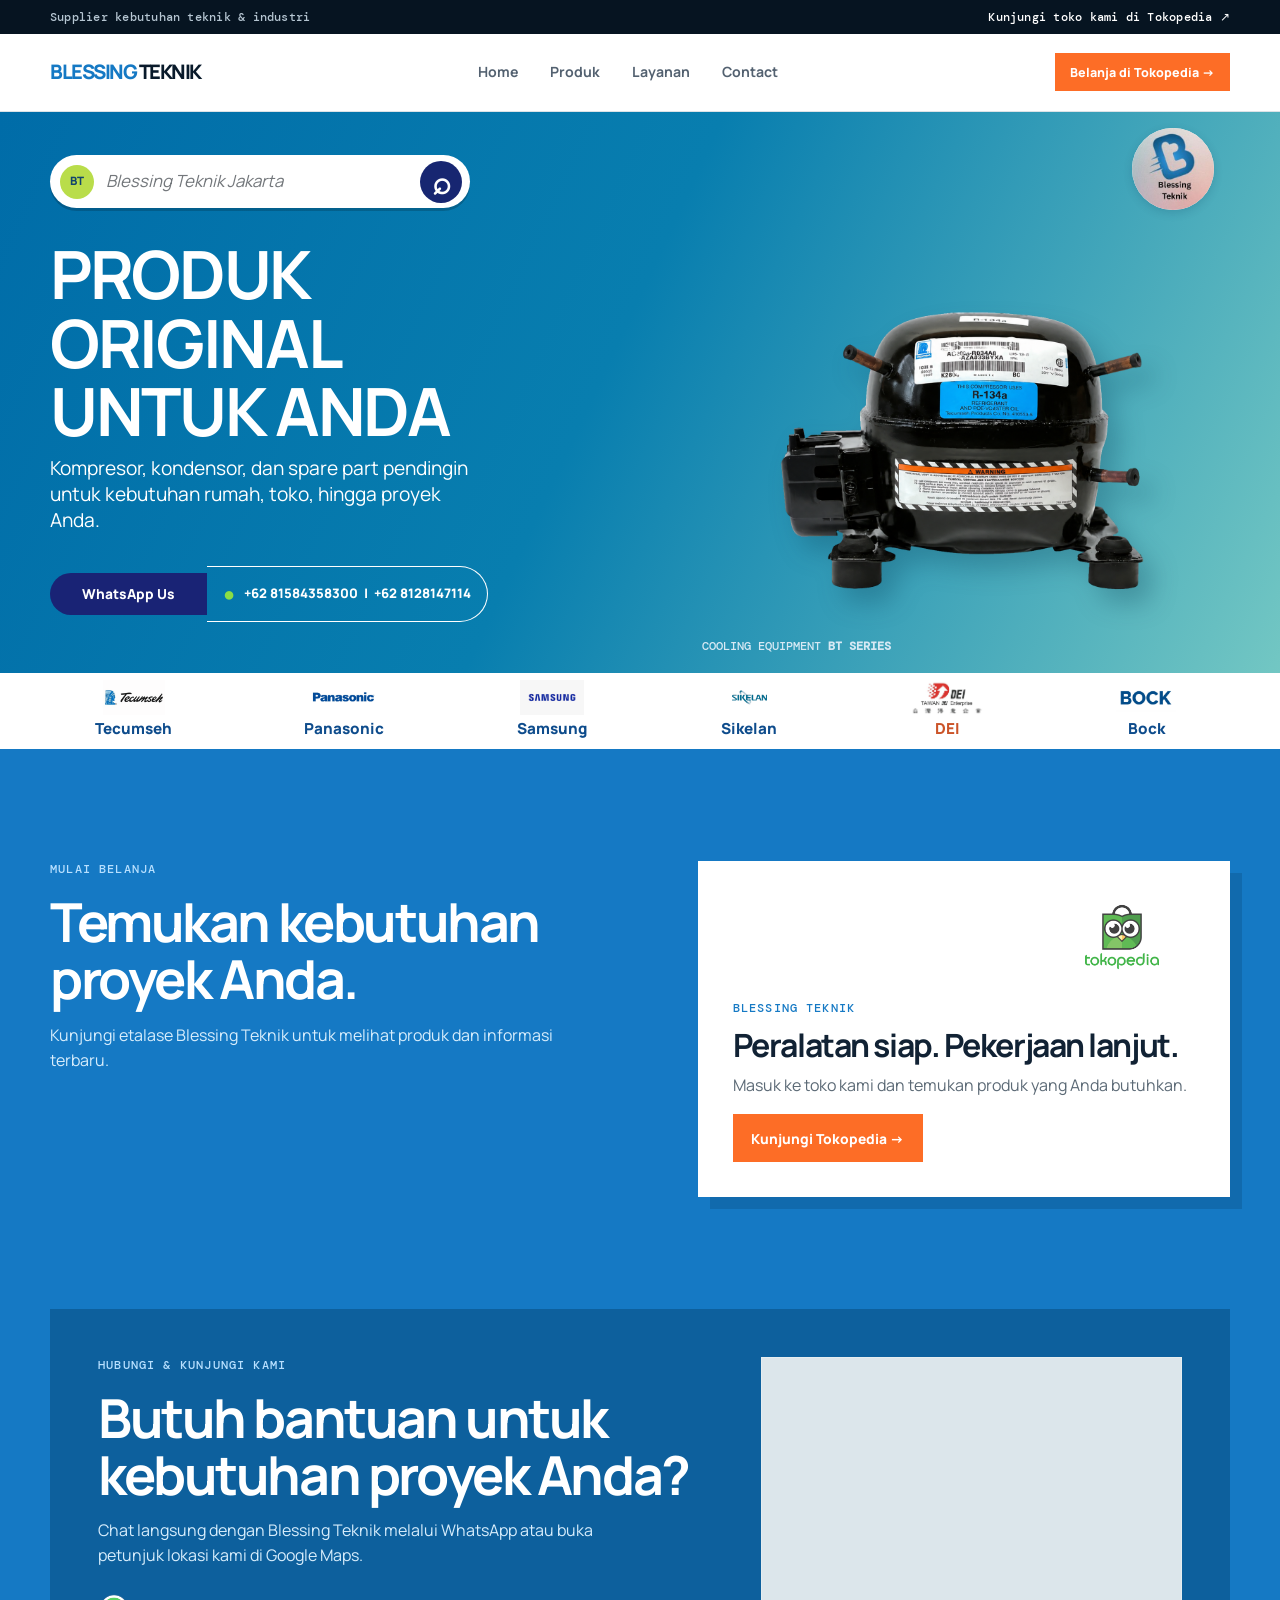
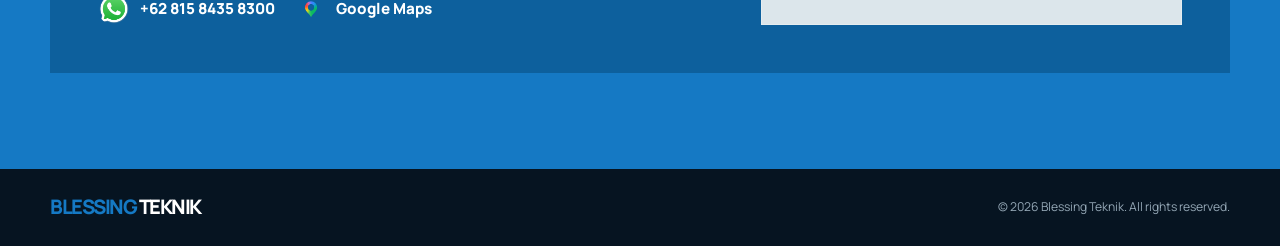
==== commit 635c63be: "Update homepage store contact details" ====
--- a/index.html
+++ b/index.html
@@ -27,11 +27,11 @@
       <section class="hero hero-promo" aria-labelledby="hero-title">
         <div class="container hero-grid">
           <div class="hero-content">
-            <div class="search-pill"><span class="owl-mark">BT</span><span>Blessing Teknik</span><span class="search-icon">⌕</span></div>
+            <div class="search-pill"><span class="owl-mark">BT</span><span>Blessing Teknik Jakarta</span><span class="search-icon">⌕</span></div>
             <p class="eyebrow">Perlengkapan pendingin terpercaya</p>
             <h1 id="hero-title">PRODUK<br />ORIGINAL<br />UNTUK ANDA</h1>
             <p class="hero-copy">Kompresor, kondensor, dan spare part pendingin untuk kebutuhan rumah, toko, hingga proyek Anda.</p>
-            <div class="hero-actions"><a class="button hero-contact" href="https://www.tokopedia.com/berkatteknikjakarta" target="_blank" rel="noreferrer">Kunjungi Toko</a><a class="whatsapp-link" href="https://www.tokopedia.com/berkatteknikjakarta" target="_blank" rel="noreferrer"><span>●</span> Chat &amp; belanja di Tokopedia</a></div>
+            <div class="hero-actions"><a class="button hero-contact" href="https://wa.me/6281584358300" target="_blank" rel="noreferrer">WhatsApp Us</a><a class="whatsapp-link" href="https://wa.me/6281584358300" target="_blank" rel="noreferrer"><span>●</span> +62 81584358300 &nbsp;|&nbsp; +62 8128147114</a></div>
           </div>
           <div class="hero-visual cooling-visual" aria-label="Kompresor pendingin Blessing Teknik"><img class="brand-badge" src="assets/blessing-teknik-logo.png" alt="Logo Blessing Teknik" /><img class="hero-compressor-photo" src="assets/hero-compressor-cutout.png" alt="Kompresor pendingin" /><p>COOLING EQUIPMENT <b>BT SERIES</b></p></div>
         </div>
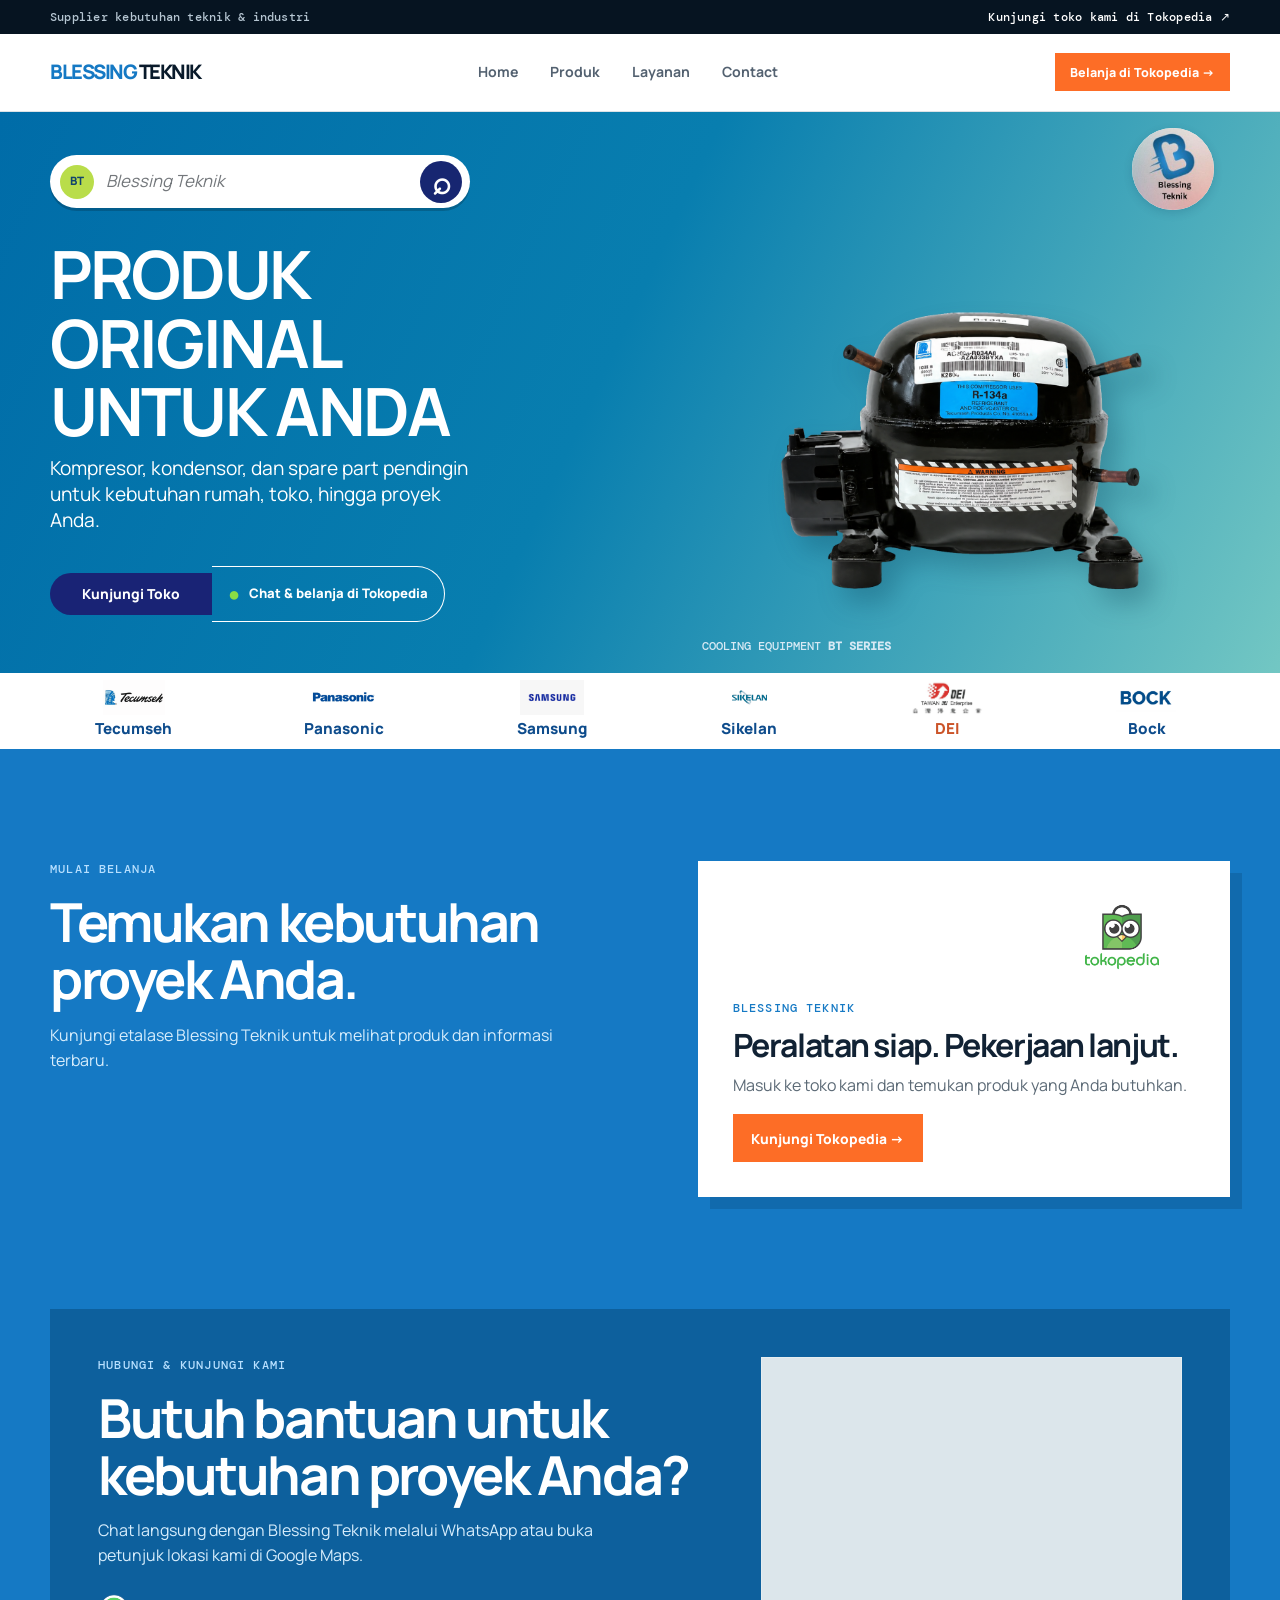
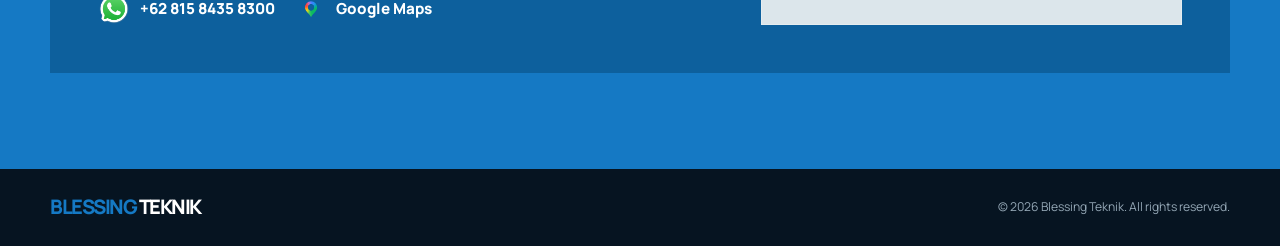
==== commit c0b3665c: "Revert "Update homepage store contact details" This reverts commit 635c63be820f5d09c260b7f677b5cbf06" ====
--- a/index.html
+++ b/index.html
@@ -27,11 +27,11 @@
       <section class="hero hero-promo" aria-labelledby="hero-title">
         <div class="container hero-grid">
           <div class="hero-content">
-            <div class="search-pill"><span class="owl-mark">BT</span><span>Blessing Teknik Jakarta</span><span class="search-icon">⌕</span></div>
+            <div class="search-pill"><span class="owl-mark">BT</span><span>Blessing Teknik</span><span class="search-icon">⌕</span></div>
             <p class="eyebrow">Perlengkapan pendingin terpercaya</p>
             <h1 id="hero-title">PRODUK<br />ORIGINAL<br />UNTUK ANDA</h1>
             <p class="hero-copy">Kompresor, kondensor, dan spare part pendingin untuk kebutuhan rumah, toko, hingga proyek Anda.</p>
-            <div class="hero-actions"><a class="button hero-contact" href="https://wa.me/6281584358300" target="_blank" rel="noreferrer">WhatsApp Us</a><a class="whatsapp-link" href="https://wa.me/6281584358300" target="_blank" rel="noreferrer"><span>●</span> +62 81584358300 &nbsp;|&nbsp; +62 8128147114</a></div>
+            <div class="hero-actions"><a class="button hero-contact" href="https://www.tokopedia.com/berkatteknikjakarta" target="_blank" rel="noreferrer">Kunjungi Toko</a><a class="whatsapp-link" href="https://www.tokopedia.com/berkatteknikjakarta" target="_blank" rel="noreferrer"><span>●</span> Chat &amp; belanja di Tokopedia</a></div>
           </div>
           <div class="hero-visual cooling-visual" aria-label="Kompresor pendingin Blessing Teknik"><img class="brand-badge" src="assets/blessing-teknik-logo.png" alt="Logo Blessing Teknik" /><img class="hero-compressor-photo" src="assets/hero-compressor-cutout.png" alt="Kompresor pendingin" /><p>COOLING EQUIPMENT <b>BT SERIES</b></p></div>
         </div>
